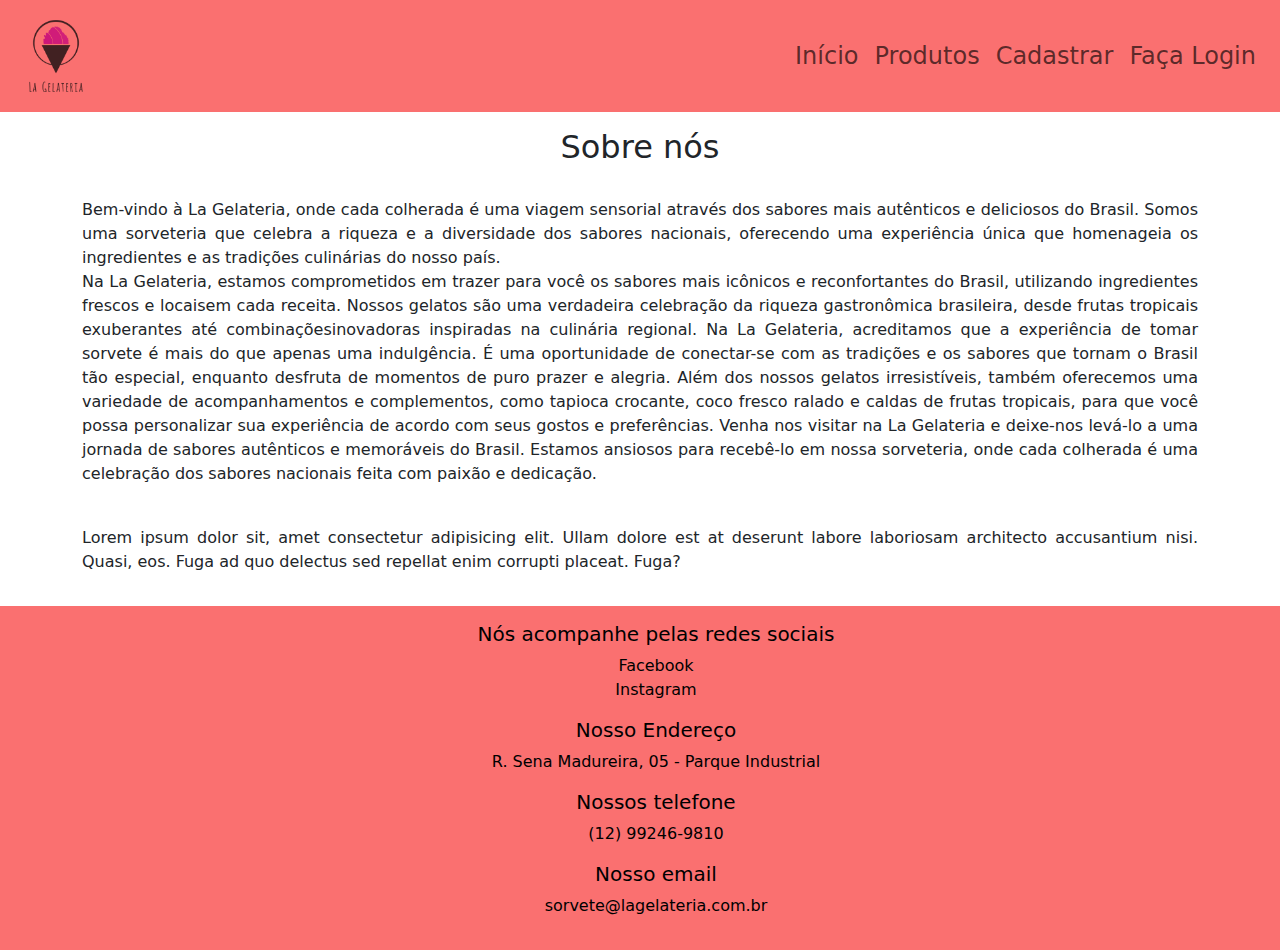
==== index.html @ b20a53f0 "criacao do git" ====
<!doctype html>
<html lang="pt-br"  data-bs-theme="light">
  <head>
    <meta charset="utf-8">
    <link href="https://cdn.jsdelivr.net/npm/bootstrap@5.3.3/dist/css/bootstrap.min.css" rel="stylesheet" integrity="sha384-QWTKZyjpPEjISv5WaRU9OFeRpok6YctnYmDr5pNlyT2bRjXh0JMhjY6hW+ALEwIH" crossorigin="anonymous">
    <link rel="stylesheet" href="style.css">
    <meta name="viewport" content="width=device-width, initial-scale=1">
    <title>La Gelateria</title>
    <script src="https://cdn.jsdelivr.net/npm/@popperjs/core@2.11.8/dist/umd/popper.min.js" integrity="sha384-I7E8VVD/ismYTF4hNIPjVp/Zjvgyol6VFvRkX/vR+Vc4jQkC+hVqc2pM8ODewa9r" crossorigin="anonymous"></script>
    <script src="https://cdn.jsdelivr.net/npm/bootstrap@5.3.3/dist/js/bootstrap.min.js" integrity="sha384-0pUGZvbkm6XF6gxjEnlmuGrJXVbNuzT9qBBavbLwCsOGabYfZo0T0to5eqruptLy" crossorigin="anonymous"></script>
    
  </head>
  <body>
    <header>

      <nav class="navbar navbar-expand-sm bg-rosa">
        <div>
          <a class="navbar-brand" href="index.html">
            <img class="logo" src="img/sorvete-logo.png" alt="Logo">
          </a>
        </div>
        
            <div class="flex">
              <ul class="navbar-nav text-light">
                <li class="nav-item">
                  <a class="nav-link" href="index.html">Início</a>
                </li>
                <li class="nav-item">
                  <a class="nav-link" href="products.html">Produtos</a>
                </li>
                <li class="nav-item">
                  <a class="nav-link" href="cadastro.html">Cadastrar</a>
                </li>
                <li class="nav-item">
                  <a class="nav-link" href="login.html">Faça Login</a>
                </li>
              </ul>
            </div>
          </nav>
        </header>

        <main>
            <div class="container-md">
                <h2 class="titulo">Sobre nós</h2>
                <br>
                <p>Bem-vindo à La Gelateria, onde cada colherada é uma viagem sensorial através dos sabores mais autênticos e deliciosos do Brasil. Somos uma sorveteria que celebra a riqueza e a diversidade dos sabores nacionais, oferecendo uma experiência única que homenageia os ingredientes e as tradições culinárias do nosso país.<br>
                Na La Gelateria, estamos comprometidos em trazer para você os sabores mais icônicos e reconfortantes do Brasil, utilizando ingredientes frescos e locaisem cada receita. Nossos gelatos são uma verdadeira celebração da riqueza gastronômica brasileira, desde frutas tropicais exuberantes até combinaçõesinovadoras inspiradas na culinária regional.
                Na La Gelateria, acreditamos que a experiência de tomar sorvete é mais do que apenas uma indulgência. É uma oportunidade de conectar-se com as tradições e os sabores que tornam o Brasil tão especial, enquanto desfruta de momentos de puro prazer e alegria.

                Além dos nossos gelatos irresistíveis, também oferecemos uma variedade de acompanhamentos e complementos, como tapioca crocante, coco fresco ralado e caldas de frutas tropicais, para que você possa personalizar sua experiência de acordo com seus gostos e preferências.

                Venha nos visitar na La Gelateria e deixe-nos levá-lo a uma jornada de sabores autênticos e memoráveis do Brasil. Estamos ansiosos para recebê-lo em nossa sorveteria, onde cada colherada é uma celebração dos sabores nacionais feita com paixão e dedicação.</p>
                <br>
                <p>Lorem ipsum dolor sit, amet consectetur adipisicing elit. Ullam dolore est at deserunt labore laboriosam architecto accusantium nisi. Quasi, eos. Fuga ad quo delectus sed repellat enim corrupti placeat. Fuga?</p>
                
                </div>
            </div>

            <div>

            </div>
        </main>

        <footer class="rodape bg-rosa">
            <nav>
                <ul>
                    <li>
                       <h5>Nós acompanhe pelas redes sociais</h5>
                    <div class="facebook">
                        <a href="https://www.facebook.com/lagelateriapdl/?locale=pt_BR">Facebook</a>
                    </div>

                    <div class="instagram">
                        <a href="https://www.instagram.com/lagelateriaoficial/">Instagram</a>
                    </div>
                    
                    <h5 class="titulo">Nosso Endereço</h5>
                    <div class="localizacao">
                        <a href="https://www.google.com/maps?ll=-23.24291,-45.90894&z=12&t=m&hl=pt-BR&gl=US&mapclient=embed&q=R.+Sena+Madureira,+05+-+Parque+Industrial+S%C3%A3o+Jos%C3%A9+dos+Campos+-+SP+12237-020">R. Sena Madureira, 05 - Parque Industrial</a>
                    </div>
                    
                    <h5 class="titulo">Nossos telefone</h5>
                    <div class="telefone">
                        <p>(12) 99246-9810</p>
                    </div>
                    
                    <h5 class="titulo">Nosso email</h5>
                    <div class="email">
                        <p>sorvete@lagelateria.com.br</p>
                    </div>

                    </li>
                </ul>
            </nav>

        </footer>

    </div>
    <script src="https://cdn.jsdelivr.net/npm/bootstrap@5.3.3/dist/js/bootstrap.bundle.min.js" integrity="sha384-YvpcrYf0tY3lHB60NNkmXc5s9fDVZLESaAA55NDzOxhy9GkcIdslK1eN7N6jIeHz" crossorigin="anonymous"></script>
    <script src="main.js"></script>
  </body>
</html>
---- style.css ----
main {
    text-align: center;
}

body{
    min-height: 100vh;
    display: flex;
    flex-direction: column;
}

footer{
    margin-top: auto;
}

.cards {
    display: flex;
    flex-direction: row;
    flex-wrap: wrap;
    align-content: center;
    justify-content: center;
    align-items: center;
    
}

.navbar {
    display: flex;
    justify-content: space-between;
    padding: 1rem;
}

.flex {
    display: flex;
    flex-direction: row;
}

.logo{
    width: 5rem;
}

.titulo {
    margin-top: 1rem;
}

.texto-claro{
    color: #FEFDED;
}

.imagens {
    height: 100px;
    /* width: 100px; */
}

.nav-link {
    font-size: 1.5rem;
}

h3 {
    font-size: 1.5rem
}

.card {
    background-color: #FEFDED;
    border-radius: 1rem;
    box-shadow: 0px 0px 12px rgba(0, 0, 0, 0.15);
    padding: 2rem;
    margin: 1rem;
    display: flex;
    flex-direction: column;
    align-items: center;

    width: 400px;
}

.titulo{
    text-align: center;
}

.bg-rosa{
    background-color: #FA7070;
}

.rodape_ul{
    list-style: none;
}

.rodape{
    margin-top: 1rem;
    left: 0;
    bottom: 0;
    width: 100%;
    color: white;
    text-align: center;  
    padding: 1rem;
}

h5{
    text-align: center;
}

li{
    list-style: none;
    color: black;
}

.rede_social{
    display: flex;
}

a:hover {
    color: #f5f5f5;
    text-decoration: underline;
    opacity: 0.7;
}

.container-md{
    text-align: justify;
}

a{
    color: black;
    text-decoration: none;
}

.principal{
    text-align: center;
}
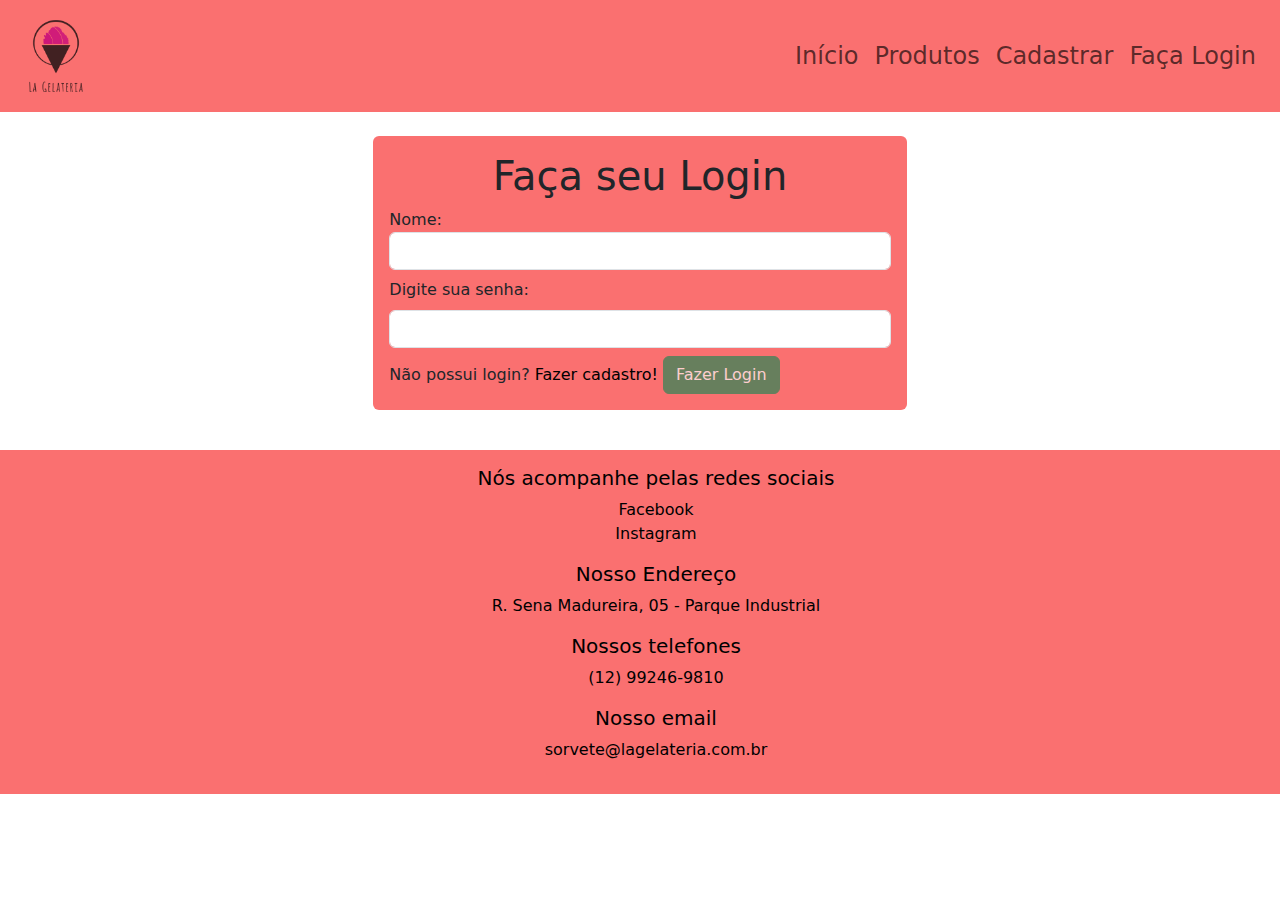
==== commit fa7ffdad: "itens 1, 2 e 3 feitos" ====
--- a/index.html
+++ b/index.html
@@ -1,21 +1,18 @@
-<!doctype html>
-<html lang="pt-br"  data-bs-theme="light">
-  <head>
-    <meta charset="utf-8">
+<!DOCTYPE html>
+<html lang="pt-br">
+<head>
+    <meta charset="UTF-8">
     <link href="https://cdn.jsdelivr.net/npm/bootstrap@5.3.3/dist/css/bootstrap.min.css" rel="stylesheet" integrity="sha384-QWTKZyjpPEjISv5WaRU9OFeRpok6YctnYmDr5pNlyT2bRjXh0JMhjY6hW+ALEwIH" crossorigin="anonymous">
+    <meta name="viewport" content="width=device-width, initial-scale=1.0">
+    <title>La Gelateria - Login</title>
     <link rel="stylesheet" href="style.css">
-    <meta name="viewport" content="width=device-width, initial-scale=1">
-    <title>La Gelateria</title>
-    <script src="https://cdn.jsdelivr.net/npm/@popperjs/core@2.11.8/dist/umd/popper.min.js" integrity="sha384-I7E8VVD/ismYTF4hNIPjVp/Zjvgyol6VFvRkX/vR+Vc4jQkC+hVqc2pM8ODewa9r" crossorigin="anonymous"></script>
-    <script src="https://cdn.jsdelivr.net/npm/bootstrap@5.3.3/dist/js/bootstrap.min.js" integrity="sha384-0pUGZvbkm6XF6gxjEnlmuGrJXVbNuzT9qBBavbLwCsOGabYfZo0T0to5eqruptLy" crossorigin="anonymous"></script>
-    
-  </head>
-  <body>
+</head>
+<body>
     <header>
 
       <nav class="navbar navbar-expand-sm bg-rosa">
         <div>
-          <a class="navbar-brand" href="index.html">
+          <a class="navbar-brand" href="sobre.html">
             <img class="logo" src="img/sorvete-logo.png" alt="Logo">
           </a>
         </div>
@@ -23,7 +20,7 @@
             <div class="flex">
               <ul class="navbar-nav text-light">
                 <li class="nav-item">
-                  <a class="nav-link" href="index.html">Início</a>
+                  <a class="nav-link" href="sobre.html">Início</a>
                 </li>
                 <li class="nav-item">
                   <a class="nav-link" href="products.html">Produtos</a>
@@ -32,71 +29,70 @@
                   <a class="nav-link" href="cadastro.html">Cadastrar</a>
                 </li>
                 <li class="nav-item">
-                  <a class="nav-link" href="login.html">Faça Login</a>
+                  <a class="nav-link" href="index.html">Faça Login</a>
                 </li>
               </ul>
             </div>
           </nav>
-        </header>
+    </header>
 
-        <main>
-            <div class="container-md">
-                <h2 class="titulo">Sobre nós</h2>
-                <br>
-                <p>Bem-vindo à La Gelateria, onde cada colherada é uma viagem sensorial através dos sabores mais autênticos e deliciosos do Brasil. Somos uma sorveteria que celebra a riqueza e a diversidade dos sabores nacionais, oferecendo uma experiência única que homenageia os ingredientes e as tradições culinárias do nosso país.<br>
-                Na La Gelateria, estamos comprometidos em trazer para você os sabores mais icônicos e reconfortantes do Brasil, utilizando ingredientes frescos e locaisem cada receita. Nossos gelatos são uma verdadeira celebração da riqueza gastronômica brasileira, desde frutas tropicais exuberantes até combinaçõesinovadoras inspiradas na culinária regional.
-                Na La Gelateria, acreditamos que a experiência de tomar sorvete é mais do que apenas uma indulgência. É uma oportunidade de conectar-se com as tradições e os sabores que tornam o Brasil tão especial, enquanto desfruta de momentos de puro prazer e alegria.
+    <div class="container-md my-4 py-3 px-3 col-5 rounded bg-rosa">
+        <h1 class="text-center">Faça seu Login</h1>
 
-                Além dos nossos gelatos irresistíveis, também oferecemos uma variedade de acompanhamentos e complementos, como tapioca crocante, coco fresco ralado e caldas de frutas tropicais, para que você possa personalizar sua experiência de acordo com seus gostos e preferências.
+        <div class="mb-2">
+            <label for="usuario" class="div-label">Nome: </label>
+            <input type="text" id="usuario" class="form-control" onkeyup="validar()">
+        </div>
 
-                Venha nos visitar na La Gelateria e deixe-nos levá-lo a uma jornada de sabores autênticos e memoráveis do Brasil. Estamos ansiosos para recebê-lo em nossa sorveteria, onde cada colherada é uma celebração dos sabores nacionais feita com paixão e dedicação.</p>
-                <br>
-                <p>Lorem ipsum dolor sit, amet consectetur adipisicing elit. Ullam dolore est at deserunt labore laboriosam architecto accusantium nisi. Quasi, eos. Fuga ad quo delectus sed repellat enim corrupti placeat. Fuga?</p>
+        <div class="mb-2">
+            <label for="senha" class="form-label">Digite sua senha:</label>
+            <input type="password" id="senha" class="form-control" onkeyup="validar()">
+        </div>
+        <div>
+            <span>
+                Não possui login? <a href="cadastro.html">Fazer cadastro!</a>
+            </span>
+            <button class="btn btn-success" id="enviar" disabled type="submit" onclick="entrar()">Fazer Login</button>
+        </div>
+        
+        </form>
+    </div>
+
+    <footer class="rodape bg-rosa">
+        <nav>
+            <ul>
+                <li>
+                   <h5>Nós acompanhe pelas redes sociais</h5>
+                <div class="facebook">
+                    <a href="https://www.facebook.com/lagelateriapdl/?locale=pt_BR">Facebook</a>
+                </div>
+
+                <div class="instagram">
+                    <a href="https://www.instagram.com/lagelateriaoficial/">Instagram</a>
+                </div>
                 
+                <h5 class="titulo">Nosso Endereço</h5>
+                <div class="localizacao">
+                    <a href="https://www.google.com/maps?ll=-23.24291,-45.90894&z=12&t=m&hl=pt-BR&gl=US&mapclient=embed&q=R.+Sena+Madureira,+05+-+Parque+Industrial+S%C3%A3o+Jos%C3%A9+dos+Campos+-+SP+12237-020">R. Sena Madureira, 05 - Parque Industrial</a>
                 </div>
-            </div>
+                
+                <h5 class="titulo">Nossos telefones</h5>
+                <div class="telefone">
+                    <p>(12) 99246-9810</p>
+                </div>
+                
+                <h5 class="titulo">Nosso email</h5>
+                <div class="email">
+                    <p>sorvete@lagelateria.com.br</p>
+                </div>
 
-            <div>
+                </li>
+            </ul>
+        </nav>
 
-            </div>
-        </main>
+    </footer>
+   
+</body>
+<script src="main.js"></script>
 
-        <footer class="rodape bg-rosa">
-            <nav>
-                <ul>
-                    <li>
-                       <h5>Nós acompanhe pelas redes sociais</h5>
-                    <div class="facebook">
-                        <a href="https://www.facebook.com/lagelateriapdl/?locale=pt_BR">Facebook</a>
-                    </div>
-
-                    <div class="instagram">
-                        <a href="https://www.instagram.com/lagelateriaoficial/">Instagram</a>
-                    </div>
-                    
-                    <h5 class="titulo">Nosso Endereço</h5>
-                    <div class="localizacao">
-                        <a href="https://www.google.com/maps?ll=-23.24291,-45.90894&z=12&t=m&hl=pt-BR&gl=US&mapclient=embed&q=R.+Sena+Madureira,+05+-+Parque+Industrial+S%C3%A3o+Jos%C3%A9+dos+Campos+-+SP+12237-020">R. Sena Madureira, 05 - Parque Industrial</a>
-                    </div>
-                    
-                    <h5 class="titulo">Nossos telefone</h5>
-                    <div class="telefone">
-                        <p>(12) 99246-9810</p>
-                    </div>
-                    
-                    <h5 class="titulo">Nosso email</h5>
-                    <div class="email">
-                        <p>sorvete@lagelateria.com.br</p>
-                    </div>
-
-                    </li>
-                </ul>
-            </nav>
-
-        </footer>
-
-    </div>
-    <script src="https://cdn.jsdelivr.net/npm/bootstrap@5.3.3/dist/js/bootstrap.bundle.min.js" integrity="sha384-YvpcrYf0tY3lHB60NNkmXc5s9fDVZLESaAA55NDzOxhy9GkcIdslK1eN7N6jIeHz" crossorigin="anonymous"></script>
-    <script src="main.js"></script>
-  </body>
 </html>--- a/style.css
+++ b/style.css
@@ -20,6 +20,13 @@
     justify-content: center;
     align-items: center;
     
+}
+
+.ativa{
+    border: 1px green solid;
+    width: 42%;
+    margin: 10px auto;
+    border-radius: 5px;
 }
 
 .navbar {
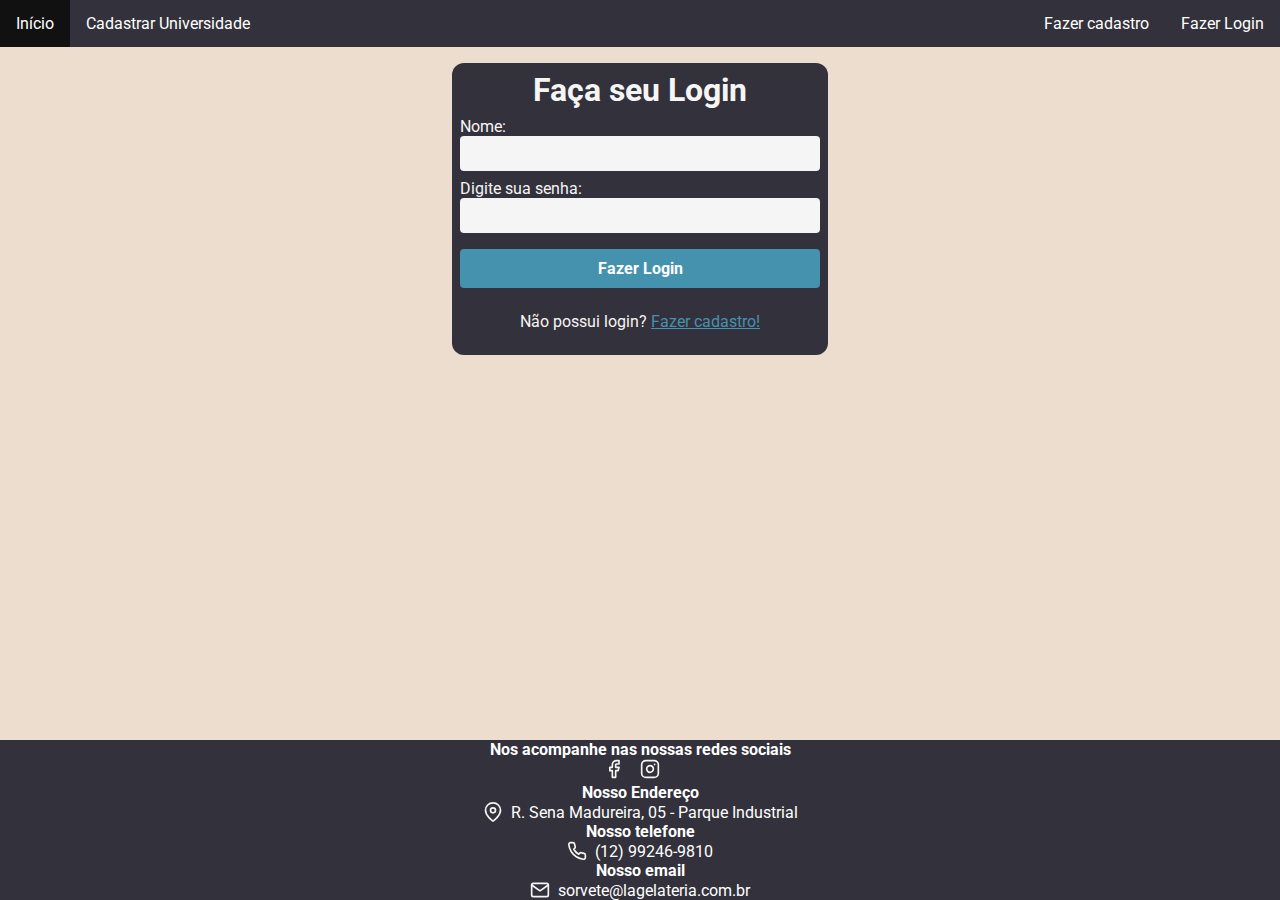
==== commit 400eacbd: "mudancas feitas pelo turri" ====
--- a/index.html
+++ b/index.html
@@ -2,15 +2,22 @@
 <html lang="pt-br">
 <head>
     <meta charset="UTF-8">
-    <link href="https://cdn.jsdelivr.net/npm/bootstrap@5.3.3/dist/css/bootstrap.min.css" rel="stylesheet" integrity="sha384-QWTKZyjpPEjISv5WaRU9OFeRpok6YctnYmDr5pNlyT2bRjXh0JMhjY6hW+ALEwIH" crossorigin="anonymous">
-    <meta name="viewport" content="width=device-width, initial-scale=1.0">
-    <title>La Gelateria - Login</title>
+    
+    <link rel="preconnect" href="https://fonts.googleapis.com">
+    <link rel="preconnect" href="https://fonts.gstatic.com" crossorigin>
+    <link rel="stylesheet" href="login.css">
     <link rel="stylesheet" href="style.css">
+
+    <link rel="stylesheet" href="https://cdnjs.cloudflare.com/ajax/libs/font-awesome/4.7.0/css/font-awesome.min.css">
+  <!-- <link href="https://cdn.jsdelivr.net/npm/bootstrap@5.3.3/dist/css/bootstrap.min.css" rel="stylesheet" integrity="sha384-QWTKZyjpPEjISv5WaRU9OFeRpok6YctnYmDr5pNlyT2bRjXh0JMhjY6hW+ALEwIH" crossorigin="anonymous"> -->
+  <meta name="viewport" content="width=device-width, initial-scale=1.0">
+  <title>La Gelateria - Login</title>
+  <link href="https://fonts.googleapis.com/css2?family=Roboto:wght@400;500;700&display=swap" rel="stylesheet">
 </head>
 <body>
     <header>
 
-      <nav class="navbar navbar-expand-sm bg-rosa">
+      <!-- <nav class="navbar navbar-expand-sm bg-rosa">
         <div>
           <a class="navbar-brand" href="sobre.html">
             <img class="logo" src="img/sorvete-logo.png" alt="Logo">
@@ -33,62 +40,75 @@
                 </li>
               </ul>
             </div>
-          </nav>
+
+          </nav> -->
+          <ul>
+            <li><a class="ativo" href="index.html">Início</a></li>
+            <li><a href="cadastro_entidade.html">Cadastrar Universidade</a></li>
+            <li class="fazer-login"><a href="index.html">Fazer Login</a></li>
+            <li class="fazer-login"><a href="cadastro.html">Fazer cadastro</a></li>
+          </ul>
     </header>
 
-    <div class="container-md my-4 py-3 px-3 col-5 rounded bg-rosa">
+    <div class="container-login">
         <h1 class="text-center">Faça seu Login</h1>
 
-        <div class="mb-2">
+        <div class="column">
             <label for="usuario" class="div-label">Nome: </label>
             <input type="text" id="usuario" class="form-control" onkeyup="validar()">
         </div>
 
-        <div class="mb-2">
+        <div class="column">
             <label for="senha" class="form-label">Digite sua senha:</label>
             <input type="password" id="senha" class="form-control" onkeyup="validar()">
         </div>
-        <div>
-            <span>
-                Não possui login? <a href="cadastro.html">Fazer cadastro!</a>
-            </span>
-            <button class="btn btn-success" id="enviar" disabled type="submit" onclick="entrar()">Fazer Login</button>
+        <div class="login-cadastro my-8">
+          <button class="btn bg-azul-500" id="enviar" disabled type="submit" onclick="entrar()">Fazer Login</button>
+          <span class="my-8">
+              Não possui login? <a href="cadastro.html">Fazer cadastro!</a>
+          </span>
         </div>
         
         </form>
     </div>
 
-    <footer class="rodape bg-rosa">
-        <nav>
+    <footer>
+        <div class="rodape">
             <ul>
                 <li>
-                   <h5>Nós acompanhe pelas redes sociais</h5>
-                <div class="facebook">
-                    <a href="https://www.facebook.com/lagelateriapdl/?locale=pt_BR">Facebook</a>
-                </div>
-
-                <div class="instagram">
-                    <a href="https://www.instagram.com/lagelateriaoficial/">Instagram</a>
+                   <h5>Nos acompanhe nas nossas redes sociais</h5>
+                <div class="row redes">
+                  <a href="https://www.facebook.com/lagelateriapdl/?locale=pt_BR">
+                    <img src="assets/icons/facebook.svg" alt="Facebook">
+                  </a>
+                  <a href="https://www.instagram.com/lagelateriaoficial/">
+                    <img src="assets/icons/instagram.svg" alt="">
+                  </a>
+                  <a href="https://www.google.com/maps?ll=-23.24291,-45.90894&z=12&t=m&hl=pt-BR&gl=US&mapclient=embed&q=R.+Sena+Madureira,+05+-+Parque+Industrial+S%C3%A3o+Jos%C3%A9+dos+Campos+-+SP+12237-020">
+                  </a>
                 </div>
                 
                 <h5 class="titulo">Nosso Endereço</h5>
-                <div class="localizacao">
-                    <a href="https://www.google.com/maps?ll=-23.24291,-45.90894&z=12&t=m&hl=pt-BR&gl=US&mapclient=embed&q=R.+Sena+Madureira,+05+-+Parque+Industrial+S%C3%A3o+Jos%C3%A9+dos+Campos+-+SP+12237-020">R. Sena Madureira, 05 - Parque Industrial</a>
+                <div class="item-rodape">
+                  <img src="assets/icons/map-pin.svg" alt="">
+                  <span>R. Sena Madureira, 05 - Parque Industrial</span>
                 </div>
                 
-                <h5 class="titulo">Nossos telefones</h5>
-                <div class="telefone">
-                    <p>(12) 99246-9810</p>
+                <h5 class="titulo">Nosso telefone</h5>
+                <div class="item-rodape">
+                  <img src="assets/icons/phone.svg" alt="">
+                  <span>(12) 99246-9810</span>
                 </div>
                 
                 <h5 class="titulo">Nosso email</h5>
-                <div class="email">
-                    <p>sorvete@lagelateria.com.br</p>
+                <div class="item-rodape">
+                  <img src="assets/icons/mail.svg" alt="">
+                  <span>sorvete@lagelateria.com.br</span>
                 </div>
 
                 </li>
             </ul>
-        </nav>
+        </div>
 
     </footer>
    
--- a/login.css
+++ b/login.css
@@ -0,0 +1,53 @@
+.container-login {
+    display: flex;
+    flex-direction: column;
+    
+    background-color: #33313B;
+    color: #F6F5F5;
+    border-radius: 12px;
+    
+    gap: 8px;
+    
+    /* 16px acima e abaixo - auto para centralizar */
+    margin: 16px auto;
+    padding: 8px;
+    
+}
+
+.container-login input {
+    min-width: 360px;
+    background-color: #F6F5F5;
+}
+
+.my-8 {
+    margin-top: 8px;
+    margin-bottom: 8px;
+}
+
+.container-login span, h1 {
+    text-align: center;
+}
+.login-cadastro {
+    display: flex;
+    flex-direction: column;
+    gap: 16px;
+}
+
+.login-cadastro a {
+    color: #4592AF;
+}
+
+.login-cadastro a:hover {
+    color: #94ABAC;   
+}
+
+.color-palette {
+    color: #33313B;
+    color: #3C6275;
+    color: #4592AF;
+    color: #94ABAC;
+    color: #E3C4A8;
+    color: #EDDDCF;
+    color: #F6F5F5;
+    color: #D55353;
+}--- a/style.css
+++ b/style.css
@@ -1,133 +1,109 @@
-main {
-    text-align: center;
+* {
+    margin: 0;
+    padding: 0;
+    box-sizing: border-box;
+
+    font-family: 'Roboto', sans-serif;
 }
+
+input, .btn {
+    padding: 8px;
+    border-radius: 4px;
+    border: 2px solid transparent;
+}
+
+input:focus {
+    outline: none !important;
+    border: 2px solid #4592AF;
+    box-shadow: 0 0 10px #3C6275;
+}
+
+.btn {
+    font-weight: 700;
+    font-size: 16px;
+}
+
+.column {
+    display: flex;
+    flex-direction: column;
+}
+
+
+.bg-azul-500 {
+    background-color: #4592AF;
+    color: #fff;
+}
+
+.bg-vermelho-500 {
+    background-color: #D55353;
+}
+
 
 body{
     min-height: 100vh;
     display: flex;
     flex-direction: column;
+
+    background-color: #EDDDCF;
 }
 
-footer{
-    margin-top: auto;
+ul {
+    overflow: hidden;
+    list-style-type: none;
+    background-color: #33313B;
+  }
+  
+header li {
+    float: left;
 }
 
-.cards {
-    display: flex;
-    flex-direction: row;
-    flex-wrap: wrap;
-    align-content: center;
-    justify-content: center;
-    align-items: center;
-    
+header li a {
+display: block;
+color: white;
+text-align: center;
+padding: 14px 16px;
+text-decoration: none;
 }
 
-.ativa{
-    border: 1px green solid;
-    width: 42%;
-    margin: 10px auto;
-    border-radius: 5px;
+header li a:hover {
+background-color: #111;
 }
 
-.navbar {
-    display: flex;
-    justify-content: space-between;
-    padding: 1rem;
+.fazer-login {
+    float: right;
 }
 
-.flex {
+.row {
     display: flex;
     flex-direction: row;
 }
 
-.logo{
-    width: 5rem;
+.item-rodape {
+    display: flex;
+    justify-content: center;
+    align-items: center;
+    gap: 8px;
 }
 
-.titulo {
-    margin-top: 1rem;
+.redes{
+    display: flex;
+    justify-content: center;
+    gap: 16px;
 }
 
-.texto-claro{
-    color: #FEFDED;
+footer h5 {
+    font-size: 1rem;
 }
 
-.imagens {
-    height: 100px;
-    /* width: 100px; */
-}
-
-.nav-link {
-    font-size: 1.5rem;
-}
-
-h3 {
-    font-size: 1.5rem
-}
-
-.card {
-    background-color: #FEFDED;
-    border-radius: 1rem;
-    box-shadow: 0px 0px 12px rgba(0, 0, 0, 0.15);
-    padding: 2rem;
-    margin: 1rem;
-    display: flex;
-    flex-direction: column;
-    align-items: center;
-
-    width: 400px;
-}
-
-.titulo{
-    text-align: center;
-}
-
-.bg-rosa{
-    background-color: #FA7070;
-}
-
-.rodape_ul{
-    list-style: none;
-}
-
-.rodape{
-    margin-top: 1rem;
+footer {
     left: 0;
     bottom: 0;
     width: 100%;
-    color: white;
+    color: #fff;
     text-align: center;  
-    padding: 1rem;
+    margin-top: auto;    
 }
 
-h5{
-    text-align: center;
-}
-
-li{
-    list-style: none;
-    color: black;
-}
-
-.rede_social{
-    display: flex;
-}
-
-a:hover {
-    color: #f5f5f5;
-    text-decoration: underline;
-    opacity: 0.7;
-}
-
-.container-md{
-    text-align: justify;
-}
-
-a{
-    color: black;
-    text-decoration: none;
-}
-
-.principal{
-    text-align: center;
+.logo{
+    width: 5rem;
 }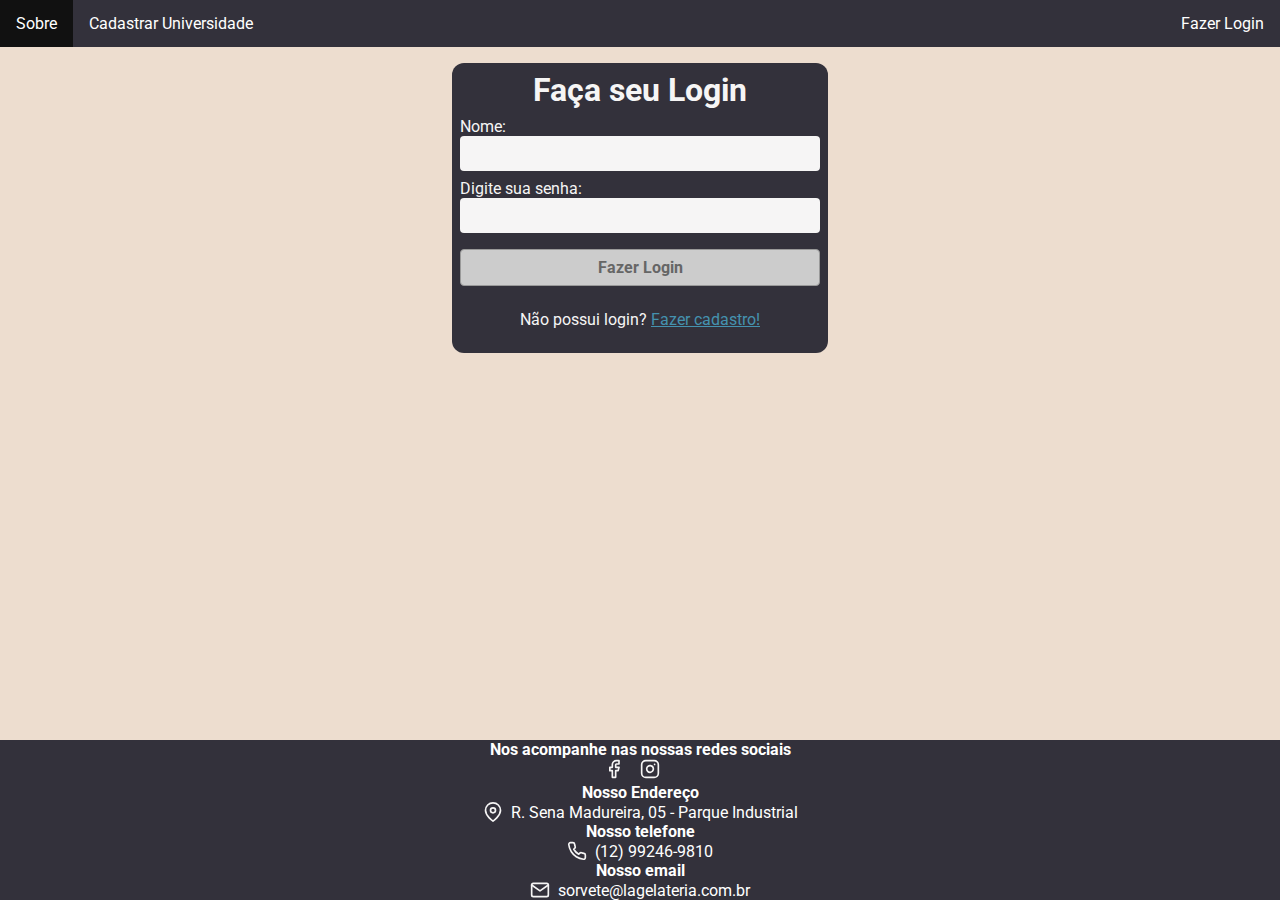
==== commit 54caf70c: "arrumando a interface" ====
--- a/index.html
+++ b/index.html
@@ -5,13 +5,13 @@
     
     <link rel="preconnect" href="https://fonts.googleapis.com">
     <link rel="preconnect" href="https://fonts.gstatic.com" crossorigin>
-    <link rel="stylesheet" href="login.css">
-    <link rel="stylesheet" href="style.css">
+    <link rel="stylesheet" href="styles/login.css">
+    <link rel="stylesheet" href="styles/style.css">
 
     <link rel="stylesheet" href="https://cdnjs.cloudflare.com/ajax/libs/font-awesome/4.7.0/css/font-awesome.min.css">
   <!-- <link href="https://cdn.jsdelivr.net/npm/bootstrap@5.3.3/dist/css/bootstrap.min.css" rel="stylesheet" integrity="sha384-QWTKZyjpPEjISv5WaRU9OFeRpok6YctnYmDr5pNlyT2bRjXh0JMhjY6hW+ALEwIH" crossorigin="anonymous"> -->
   <meta name="viewport" content="width=device-width, initial-scale=1.0">
-  <title>La Gelateria - Login</title>
+  <title>Login</title>
   <link href="https://fonts.googleapis.com/css2?family=Roboto:wght@400;500;700&display=swap" rel="stylesheet">
 </head>
 <body>
@@ -43,18 +43,17 @@
 
           </nav> -->
           <ul>
-            <li><a class="ativo" href="index.html">Início</a></li>
+            <li><a href="sobre.html">Sobre</a></li>
             <li><a href="cadastro_entidade.html">Cadastrar Universidade</a></li>
             <li class="fazer-login"><a href="index.html">Fazer Login</a></li>
-            <li class="fazer-login"><a href="cadastro.html">Fazer cadastro</a></li>
           </ul>
     </header>
 
-    <div class="container-login">
+    <div class="container">
         <h1 class="text-center">Faça seu Login</h1>
 
         <div class="column">
-            <label for="usuario" class="div-label">Nome: </label>
+            <label for="usuario">Nome: </label>
             <input type="text" id="usuario" class="form-control" onkeyup="validar()">
         </div>
 
@@ -63,7 +62,7 @@
             <input type="password" id="senha" class="form-control" onkeyup="validar()">
         </div>
         <div class="login-cadastro my-8">
-          <button class="btn bg-azul-500" id="enviar" disabled type="submit" onclick="entrar()">Fazer Login</button>
+          <button class="btn bg-azul-500" id="enviar" type="submit" onclick="entrar()" disabled>Fazer Login</button>
           <span class="my-8">
               Não possui login? <a href="cadastro.html">Fazer cadastro!</a>
           </span>
@@ -73,45 +72,43 @@
     </div>
 
     <footer>
-        <div class="rodape">
-            <ul>
-                <li>
-                   <h5>Nos acompanhe nas nossas redes sociais</h5>
-                <div class="row redes">
-                  <a href="https://www.facebook.com/lagelateriapdl/?locale=pt_BR">
-                    <img src="assets/icons/facebook.svg" alt="Facebook">
-                  </a>
-                  <a href="https://www.instagram.com/lagelateriaoficial/">
-                    <img src="assets/icons/instagram.svg" alt="">
-                  </a>
-                  <a href="https://www.google.com/maps?ll=-23.24291,-45.90894&z=12&t=m&hl=pt-BR&gl=US&mapclient=embed&q=R.+Sena+Madureira,+05+-+Parque+Industrial+S%C3%A3o+Jos%C3%A9+dos+Campos+-+SP+12237-020">
-                  </a>
-                </div>
-                
-                <h5 class="titulo">Nosso Endereço</h5>
-                <div class="item-rodape">
-                  <img src="assets/icons/map-pin.svg" alt="">
-                  <span>R. Sena Madureira, 05 - Parque Industrial</span>
-                </div>
-                
-                <h5 class="titulo">Nosso telefone</h5>
-                <div class="item-rodape">
-                  <img src="assets/icons/phone.svg" alt="">
-                  <span>(12) 99246-9810</span>
-                </div>
-                
-                <h5 class="titulo">Nosso email</h5>
-                <div class="item-rodape">
-                  <img src="assets/icons/mail.svg" alt="">
-                  <span>sorvete@lagelateria.com.br</span>
-                </div>
+      <div class="rodape">
+        <ul>
+          <li>
+              <h5>Nos acompanhe nas nossas redes sociais</h5>
+          <div class="row redes">
+            <a href="https://www.facebook.com/lagelateriapdl/?locale=pt_BR">
+              <img src="assets/icons/facebook.svg" alt="Facebook">
+            </a>
+            <a href="https://www.instagram.com/lagelateriaoficial/">
+              <img src="assets/icons/instagram.svg" alt="">
+            </a>
+            <a href="https://www.google.com/maps?ll=-23.24291,-45.90894&z=12&t=m&hl=pt-BR&gl=US&mapclient=embed&q=R.+Sena+Madureira,+05+-+Parque+Industrial+S%C3%A3o+Jos%C3%A9+dos+Campos+-+SP+12237-020">
+            </a>
+          </div>
+          
+          <h5 class="titulo">Nosso Endereço</h5>
+          <div class="item-rodape">
+            <img src="assets/icons/map-pin.svg" alt="">
+            <span>R. Sena Madureira, 05 - Parque Industrial</span>
+          </div>
+          
+          <h5 class="titulo">Nosso telefone</h5>
+          <div class="item-rodape">
+            <img src="assets/icons/phone.svg" alt="">
+            <span>(12) 99246-9810</span>
+          </div>
+          
+          <h5 class="titulo">Nosso email</h5>
+          <div class="item-rodape">
+            <img src="assets/icons/mail.svg" alt="">
+            <span>sorvete@lagelateria.com.br</span>
+          </div>
 
-                </li>
-            </ul>
-        </div>
-
+          </li>
+        </ul>
+      </div>
     </footer>
-   
 </body>
 <script src="main.js"></script>
 
--- a/styles/login.css
+++ b/styles/login.css
@@ -0,0 +1,97 @@
+.container {
+    display: flex;
+    flex-direction: column;
+    
+    background-color: #33313B;
+    color: #F6F5F5;
+    border-radius: 12px;
+    
+    gap: 8px;
+    
+    /* 16px acima e abaixo - auto para centralizar */
+    margin: 16px auto;
+    max-width: 640px;
+    padding: 8px;
+    
+}
+.container-cadastro {
+    display: flex;
+    flex-direction: column;
+    
+    background-color: #33313B;
+    color: #F6F5F5;
+    border-radius: 12px;
+    
+    gap: 8px;
+    
+    /* 16px acima e abaixo - auto para centralizar */
+    margin: 16px auto;
+    max-width: 30rem;
+    padding: 8px;
+}
+
+.container input {
+    min-width: 360px;
+    background-color: #F6F5F5;
+}
+.row-form input {
+    min-width: 180px;
+}
+.row-form #uf {
+    min-width: 20%;
+}
+.row-form #column-uf {
+    max-width: 20%;
+}
+.row-form .column{
+    width: 100%;
+}
+.row-form button {
+    margin-top: 16px;
+    width: 100%;
+}
+.my-8 {
+    margin-top: 8px;
+    margin-bottom: 8px;
+}
+
+.container span, h1 {
+    text-align: center;
+}
+.login-cadastro {
+    display: flex;
+    flex-direction: column;
+    gap: 16px;
+}
+
+.login-cadastro a {
+    color: #4592AF;
+}
+
+.login-cadastro a:hover {
+    color: #94ABAC;   
+}
+
+.container hr {
+    display: block;
+    border: 0;
+    border-top: 1px solid #9592a5;
+
+    width: 98%;
+    margin: 8px auto;
+    padding: 0;
+    height: 1px;
+}
+
+#mensagem {
+    display: none;
+    width: 240px;
+
+    background-color: #4592AF;
+    color: #F6F5F5;
+    border-radius: 8px;
+    
+    margin: 32px auto;
+    padding: 8px;
+    text-align: center;
+}
--- a/styles/style.css
+++ b/styles/style.css
@@ -0,0 +1,126 @@
+* {
+    margin: 0;
+    padding: 0;
+    box-sizing: border-box;
+
+    font-family: 'Roboto', sans-serif;
+}
+
+input, .btn, select {
+    padding: 8px;
+    border-radius: 4px;
+    border: 2px solid transparent;
+}
+
+input:focus {
+    outline: none !important;
+    border: 2px solid #4592AF;
+    box-shadow: 0 0 10px #3C6275;
+}
+
+.btn {
+    font-weight: 700;
+    font-size: 16px;
+    cursor: pointer;
+}
+.btn:disabled,
+.btn[disabled]{
+  border: 1px solid #999999;
+  background-color: #cccccc;
+  color: #666666;
+  cursor: default;
+}
+
+.btn[type="reset"] {
+    background-color: #E3C4A8;
+    color: #1a181d;
+}
+
+.column {
+    display: flex;
+    flex-direction: column;
+}
+.row {
+    display: flex;
+    flex-direction: row;
+}
+.row-form {
+    display: flex;
+    flex-direction: row;
+    gap: 8px;
+}
+
+.bg-azul-500 {
+    background-color: #4592AF;
+    color: #fff;
+}
+
+.bg-vermelho-500 {
+    background-color: #D55353;
+    color: #F6F5F5;
+}
+
+
+body{
+    min-height: 100vh;
+    display: flex;
+    flex-direction: column;
+
+    background-color: #EDDDCF;
+}
+
+ul {
+    overflow: hidden;
+    list-style-type: none;
+    background-color: #33313B;
+  }
+  
+header li {
+    float: left;
+}
+
+header li a {
+display: block;
+color: white;
+text-align: center;
+padding: 14px 16px;
+text-decoration: none;
+}
+
+header li a:hover {
+background-color: #111;
+}
+
+.fazer-login {
+    float: right;
+}
+
+.item-rodape {
+    display: flex;
+    justify-content: center;
+    align-items: center;
+    gap: 8px;
+}
+
+.redes{
+    display: flex;
+    justify-content: center;
+    gap: 16px;
+}
+
+footer h5 {
+    font-size: 1rem;
+}
+
+footer {
+    left: 0;
+    bottom: 0;
+    width: 100%;
+    color: #fff;
+    text-align: center;  
+    margin-top: auto;    
+}
+
+.logo{
+    width: 5rem;
+}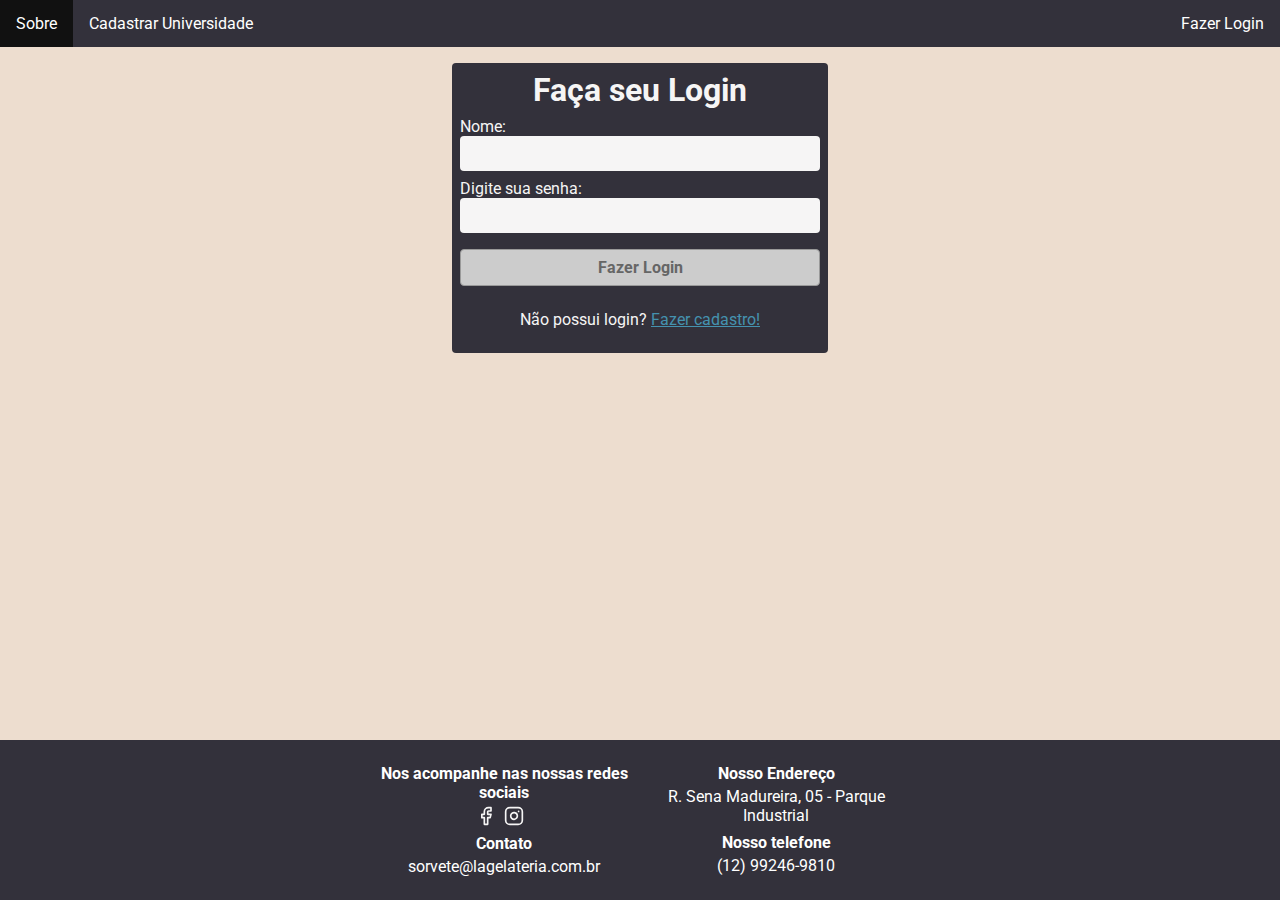
==== commit 2f4e166d: "mudancas feitas pelo turri" ====
--- a/index.html
+++ b/index.html
@@ -9,73 +9,45 @@
     <link rel="stylesheet" href="styles/style.css">
 
     <link rel="stylesheet" href="https://cdnjs.cloudflare.com/ajax/libs/font-awesome/4.7.0/css/font-awesome.min.css">
-  <!-- <link href="https://cdn.jsdelivr.net/npm/bootstrap@5.3.3/dist/css/bootstrap.min.css" rel="stylesheet" integrity="sha384-QWTKZyjpPEjISv5WaRU9OFeRpok6YctnYmDr5pNlyT2bRjXh0JMhjY6hW+ALEwIH" crossorigin="anonymous"> -->
   <meta name="viewport" content="width=device-width, initial-scale=1.0">
   <title>Login</title>
   <link href="https://fonts.googleapis.com/css2?family=Roboto:wght@400;500;700&display=swap" rel="stylesheet">
 </head>
 <body>
     <header>
-
-      <!-- <nav class="navbar navbar-expand-sm bg-rosa">
-        <div>
-          <a class="navbar-brand" href="sobre.html">
-            <img class="logo" src="img/sorvete-logo.png" alt="Logo">
-          </a>
-        </div>
-        
-            <div class="flex">
-              <ul class="navbar-nav text-light">
-                <li class="nav-item">
-                  <a class="nav-link" href="sobre.html">Início</a>
-                </li>
-                <li class="nav-item">
-                  <a class="nav-link" href="products.html">Produtos</a>
-                </li>
-                <li class="nav-item">
-                  <a class="nav-link" href="cadastro.html">Cadastrar</a>
-                </li>
-                <li class="nav-item">
-                  <a class="nav-link" href="index.html">Faça Login</a>
-                </li>
-              </ul>
-            </div>
-
-          </nav> -->
-          <ul>
-            <li><a href="sobre.html">Sobre</a></li>
-            <li><a href="cadastro_entidade.html">Cadastrar Universidade</a></li>
-            <li class="fazer-login"><a href="index.html">Fazer Login</a></li>
-          </ul>
+      <ul>
+        <li><a href="sobre.html">Sobre</a></li>
+        <li><a href="cadastro_entidade.html">Cadastrar Universidade</a></li>
+        <li class="fazer-login"><a href="index.html">Fazer Login</a></li>
+      </ul>
     </header>
 
     <div class="container">
-        <h1 class="text-center">Faça seu Login</h1>
+      <h1 class="text-center">Faça seu Login</h1>
 
-        <div class="column">
-            <label for="usuario">Nome: </label>
-            <input type="text" id="usuario" class="form-control" onkeyup="validar()">
-        </div>
+      <div class="column">
+        <label for="usuario">Nome: </label>
+        <input type="text" id="usuario" class="form-control" onkeyup="validar()">
+      </div>
 
-        <div class="column">
-            <label for="senha" class="form-label">Digite sua senha:</label>
-            <input type="password" id="senha" class="form-control" onkeyup="validar()">
-        </div>
-        <div class="login-cadastro my-8">
-          <button class="btn bg-azul-500" id="enviar" type="submit" onclick="entrar()" disabled>Fazer Login</button>
-          <span class="my-8">
-              Não possui login? <a href="cadastro.html">Fazer cadastro!</a>
-          </span>
-        </div>
-        
-        </form>
+      <div class="column">
+        <label for="senha" class="form-label">Digite sua senha:</label>
+        <input type="password" id="senha" class="form-control" onkeyup="validar()">
+      </div>
+      <div class="login-cadastro my-8">
+        <button class="btn bg-azul-500" id="enviar" type="submit" onclick="entrar()" disabled>Fazer Login</button>
+        <span class="my-8">
+          Não possui login? <a href="cadastro.html">Fazer cadastro!</a>
+        </span>
+      </div>
+      
+      </form>
     </div>
 
     <footer>
       <div class="rodape">
-        <ul>
-          <li>
-              <h5>Nos acompanhe nas nossas redes sociais</h5>
+        <div class="item-rodape">
+          <h5>Nos acompanhe nas nossas redes sociais</h5>
           <div class="row redes">
             <a href="https://www.facebook.com/lagelateriapdl/?locale=pt_BR">
               <img src="assets/icons/facebook.svg" alt="Facebook">
@@ -87,26 +59,23 @@
             </a>
           </div>
           
-          <h5 class="titulo">Nosso Endereço</h5>
+          <h5 class="titulo">Contato</h5>
+          <span>sorvete@lagelateria.com.br</span>
+          
+        </div>
+        
+  
+        <div>
           <div class="item-rodape">
-            <img src="assets/icons/map-pin.svg" alt="">
+            <h5 class="titulo">Nosso Endereço</h5>
             <span>R. Sena Madureira, 05 - Parque Industrial</span>
           </div>
           
-          <h5 class="titulo">Nosso telefone</h5>
           <div class="item-rodape">
-            <img src="assets/icons/phone.svg" alt="">
+            <h5 class="titulo">Nosso telefone</h5>
             <span>(12) 99246-9810</span>
           </div>
-          
-          <h5 class="titulo">Nosso email</h5>
-          <div class="item-rodape">
-            <img src="assets/icons/mail.svg" alt="">
-            <span>sorvete@lagelateria.com.br</span>
-          </div>
-
-          </li>
-        </ul>
+        </div>
       </div>
     </footer>
 </body>
--- a/styles/login.css
+++ b/styles/login.css
@@ -4,7 +4,7 @@
     
     background-color: #33313B;
     color: #F6F5F5;
-    border-radius: 12px;
+    border-radius: 4px;
     
     gap: 8px;
     
@@ -20,7 +20,7 @@
     
     background-color: #33313B;
     color: #F6F5F5;
-    border-radius: 12px;
+    border-radius: 4px;
     
     gap: 8px;
     
@@ -30,18 +30,25 @@
     padding: 8px;
 }
 
+/* FORMS */
+
 .container input {
     min-width: 360px;
     background-color: #F6F5F5;
 }
+.row-form {
+    display: flex;
+    flex-direction: row;
+    gap: 8px;
+}
 .row-form input {
     min-width: 180px;
 }
-.row-form #uf {
-    min-width: 20%;
-}
 .row-form #column-uf {
     max-width: 20%;
+}
+#uf {
+    min-width: 20%;
 }
 .row-form .column{
     width: 100%;
@@ -89,9 +96,9 @@
 
     background-color: #4592AF;
     color: #F6F5F5;
-    border-radius: 8px;
+    border-radius: 4px;
     
     margin: 32px auto;
     padding: 8px;
     text-align: center;
-}
+}--- a/styles/style.css
+++ b/styles/style.css
@@ -6,6 +6,80 @@
     font-family: 'Roboto', sans-serif;
 }
 
+body{
+    min-height: 100vh;
+    display: flex;
+    flex-direction: column;
+
+    background-color: #EDDDCF;
+}
+/* CABEÇALHO */
+ul {
+    overflow: hidden;
+    list-style-type: none;
+    background-color: #33313B;
+  }
+  
+header li {
+    float: left;
+}
+
+header li a {
+display: block;
+color: #fff;
+text-align: center;
+padding: 14px 16px;
+text-decoration: none;
+}
+
+header li a:hover {
+background-color: #111;
+}
+
+.fazer-login {
+    float: right;
+}
+/* FOOTER */
+.item-rodape {
+    display: flex;
+    flex-direction: column;
+
+    width: 16rem;
+    gap: 4px;
+    margin-top: 8px;
+    margin-bottom: 8px;
+}
+
+.redes{
+    display: flex;
+    justify-content: center;
+    gap: 8px;
+}
+
+footer h5 {
+    font-size: 1rem;
+}
+.rodape {
+    display: flex;
+    justify-content: center;
+    /* flex-direction: row; */
+    gap: 16px;
+
+    margin: 16px 0;
+}
+footer {   
+
+    left: 0;
+    bottom: 0;
+    width: 100%;
+    color: #fff;
+    background-color: #33313B;
+    text-align: center;  
+    margin-top: auto;    
+
+}
+
+/* FORMULARIOS */
 input, .btn, select {
     padding: 8px;
     border-radius: 4px;
@@ -15,7 +89,6 @@
 input:focus {
     outline: none !important;
     border: 2px solid #4592AF;
-    box-shadow: 0 0 10px #3C6275;
 }
 
 .btn {
@@ -35,6 +108,10 @@
     background-color: #E3C4A8;
     color: #1a181d;
 }
+.btn[type="reset"]:hover {
+    background-color: #bba088;
+    transition: 0.2s;
+}
 
 .column {
     display: flex;
@@ -44,83 +121,30 @@
     display: flex;
     flex-direction: row;
 }
-.row-form {
-    display: flex;
-    flex-direction: row;
-    gap: 8px;
-}
 
 .bg-azul-500 {
     background-color: #4592AF;
     color: #fff;
+}
+.bg-azul-500:hover {
+    background-color: #2e6b81;
+    transition: 0.2s;
 }
 
 .bg-vermelho-500 {
     background-color: #D55353;
     color: #F6F5F5;
 }
-
-
-body{
-    min-height: 100vh;
-    display: flex;
-    flex-direction: column;
-
-    background-color: #EDDDCF;
+.bg-vermelho-500:hover {
+    background-color: #974545;
+    transition: 0.2s;
 }
-
-ul {
-    overflow: hidden;
-    list-style-type: none;
-    background-color: #33313B;
-  }
-  
-header li {
-    float: left;
+/* SOBRE.HTML */
+.text-container {
+    text-align: center;
+    width: 48rem;
+    margin: 16px auto;
 }
-
-header li a {
-display: block;
-color: white;
-text-align: center;
-padding: 14px 16px;
-text-decoration: none;
-}
-
-header li a:hover {
-background-color: #111;
-}
-
-.fazer-login {
-    float: right;
-}
-
-.item-rodape {
-    display: flex;
-    justify-content: center;
-    align-items: center;
-    gap: 8px;
-}
-
-.redes{
-    display: flex;
-    justify-content: center;
-    gap: 16px;
-}
-
-footer h5 {
-    font-size: 1rem;
-}
-
-footer {
-    left: 0;
-    bottom: 0;
-    width: 100%;
-    color: #fff;
-    text-align: center;  
-    margin-top: auto;    
-}
-
-.logo{
-    width: 5rem;
+.text-container img {
+    margin: 8px 0;
 }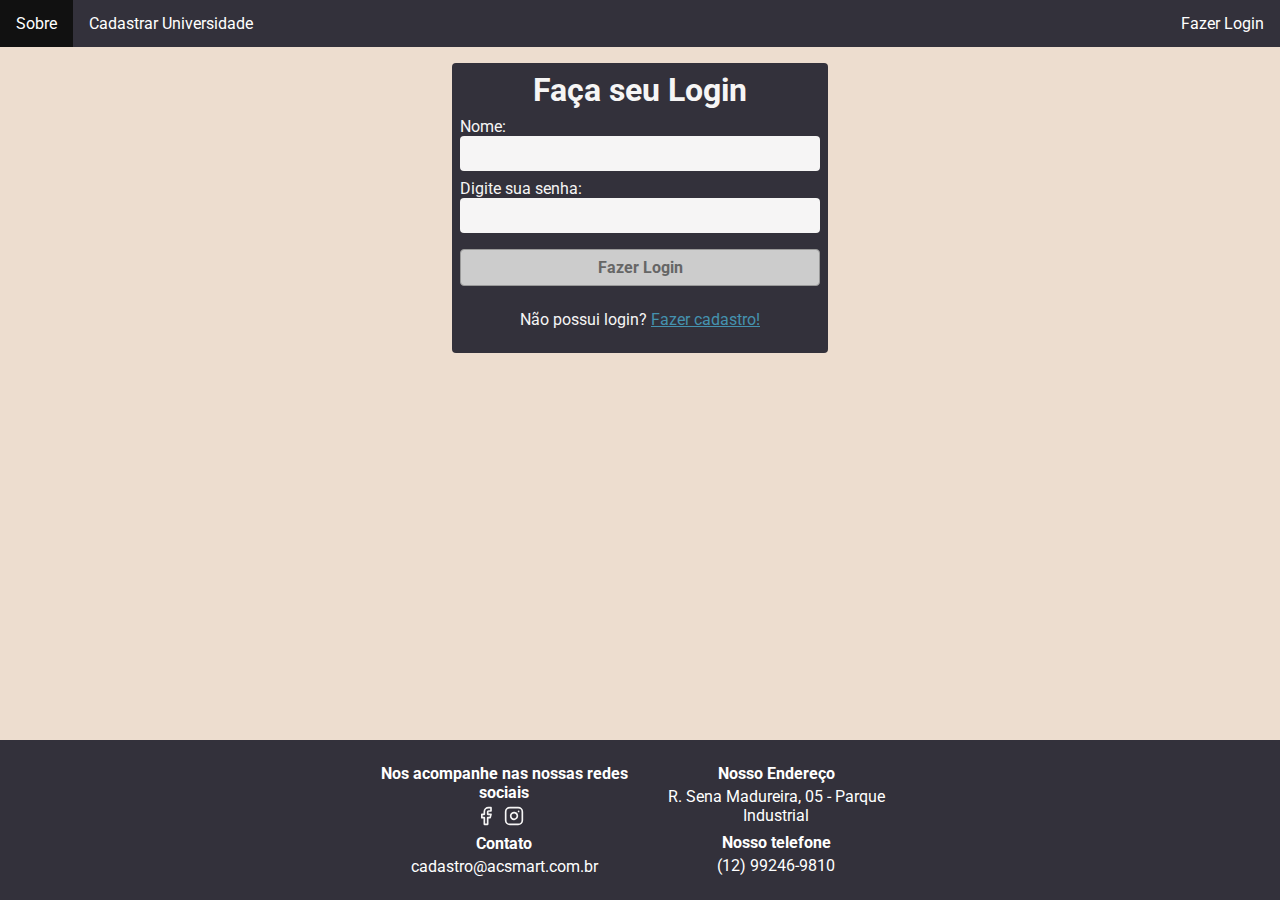
==== commit 206dc06c: "turri: entrega final" ====
--- a/index.html
+++ b/index.html
@@ -49,10 +49,10 @@
         <div class="item-rodape">
           <h5>Nos acompanhe nas nossas redes sociais</h5>
           <div class="row redes">
-            <a href="https://www.facebook.com/lagelateriapdl/?locale=pt_BR">
+            <a href="https://www.facebook.com/">
               <img src="assets/icons/facebook.svg" alt="Facebook">
             </a>
-            <a href="https://www.instagram.com/lagelateriaoficial/">
+            <a href="https://www.instagram.com/">
               <img src="assets/icons/instagram.svg" alt="">
             </a>
             <a href="https://www.google.com/maps?ll=-23.24291,-45.90894&z=12&t=m&hl=pt-BR&gl=US&mapclient=embed&q=R.+Sena+Madureira,+05+-+Parque+Industrial+S%C3%A3o+Jos%C3%A9+dos+Campos+-+SP+12237-020">
@@ -60,7 +60,7 @@
           </div>
           
           <h5 class="titulo">Contato</h5>
-          <span>sorvete@lagelateria.com.br</span>
+          <span>cadastro@acsmart.com.br</span>
           
         </div>
         
--- a/styles/style.css
+++ b/styles/style.css
@@ -102,6 +102,7 @@
   background-color: #cccccc;
   color: #666666;
   cursor: default;
+  pointer-events: none;
 }
 
 .btn[type="reset"] {
@@ -141,10 +142,30 @@
 }
 /* SOBRE.HTML */
 .text-container {
-    text-align: center;
-    width: 48rem;
+    text-align: justify;
+    width: 54rem;
     margin: 16px auto;
 }
-.text-container img {
+
+.logo {
+    margin: 8px auto;
+    text-align: center;
+}
+
+.text-container .text-img {
+    width: 24rem;
+    border-radius: 4px;
+}
+
+.text-container h2 {
+    text-align: center;
+}
+.p-container {
+    display: flex;
+    flex-direction: row;
+    align-items: center;
+
+    gap: 16px;
     margin: 8px 0;
-}+}
+
